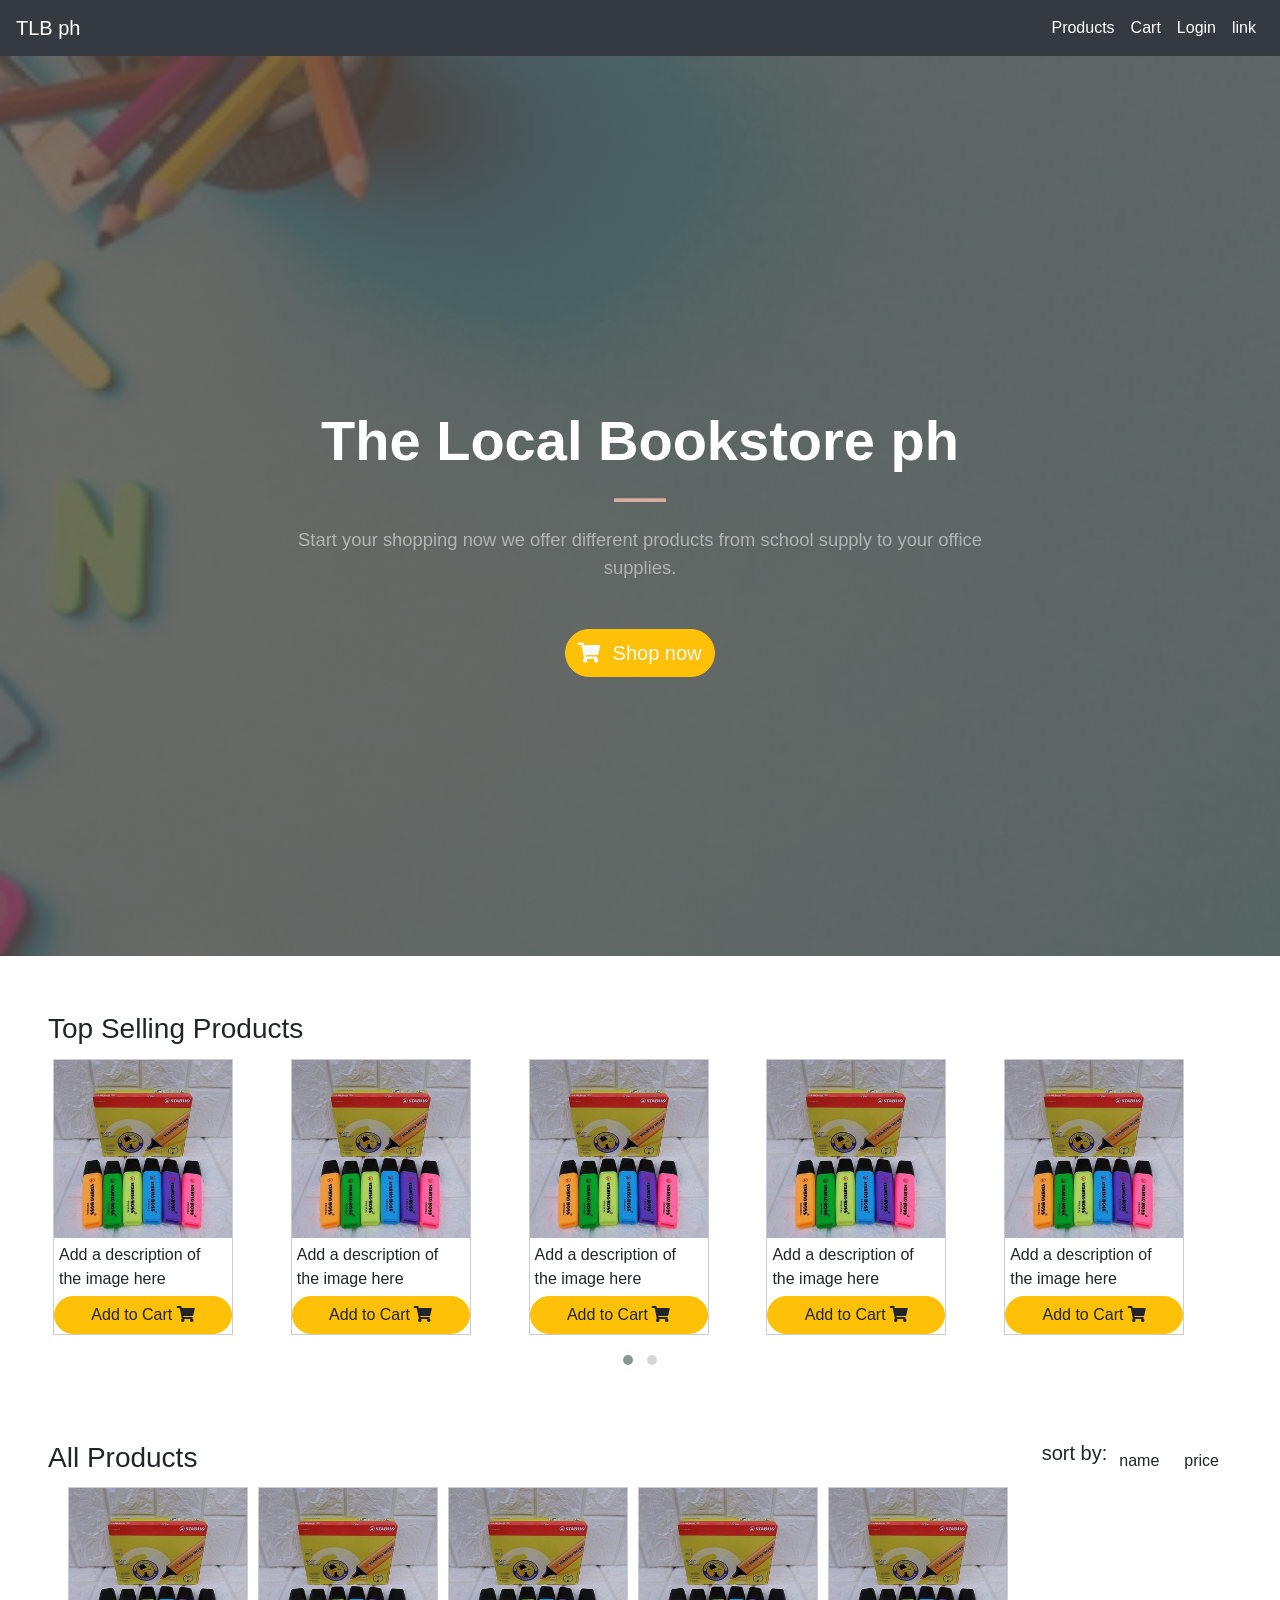
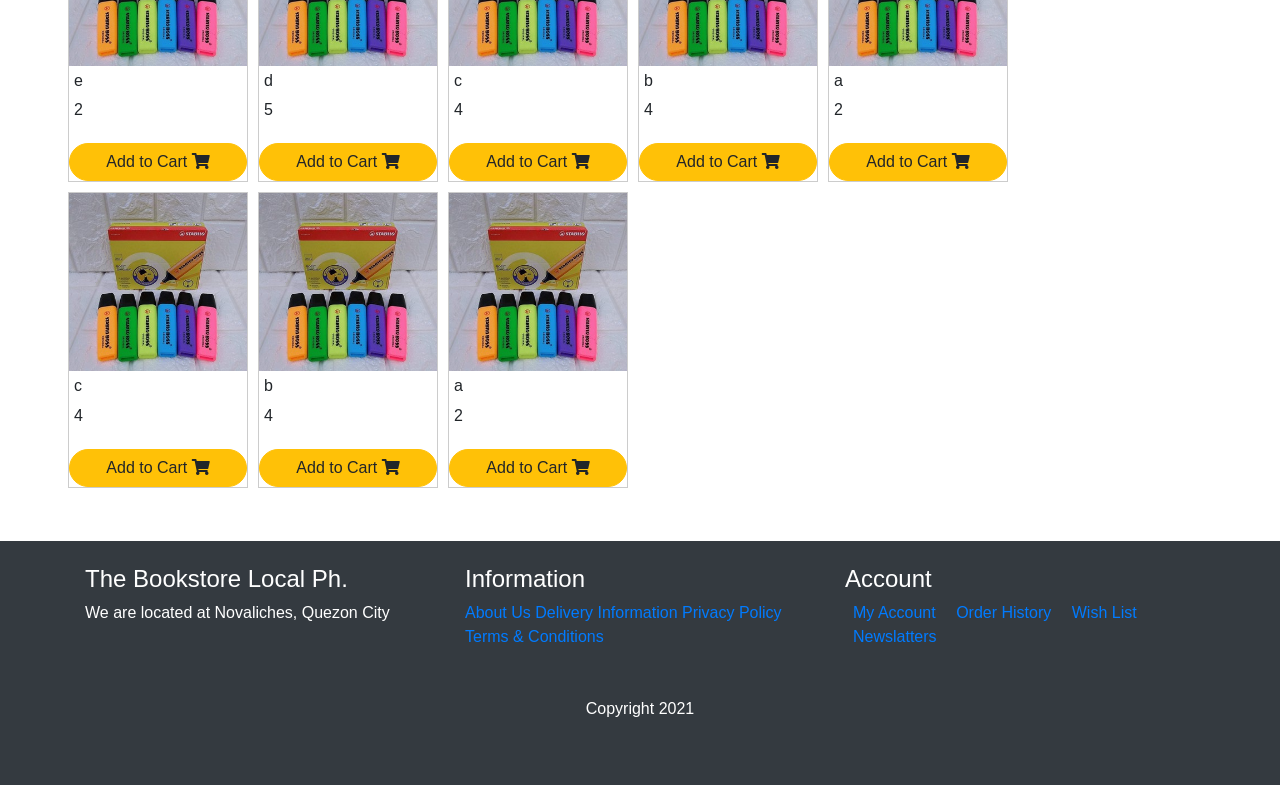
==== index.html @ 6343cd69 "first commit" ====
<!DOCTYPE html>
<html lang="en">
<head>
	<meta charset="UTF-8">
	<meta http-equiv="X-UA-Compatible" content="IE=edge">
	<meta name="viewport" content="width=device-width, initial-scale=1.0">
	<title>TBLph</title>

	<!-- custom file -->
	<link rel="stylesheet" href="custom/css/style.css">
	<!-- custom file -->

	<!--Framework css-->
	<link rel="stylesheet" href="vendor/bootstrap/css/bootstrap.min.css" />
	<link rel="stylesheet" href="vendor/fontawesome/css/all.css" />
	<link rel="stylesheet" href="vendor/owlcarousel/assets/owl.carousel.min.css" />
	<link rel="stylesheet" href="vendor/owlcarousel/assets/owl.theme.default.min.css">
	<link rel="stylesheet" type="text/css" href="vendor/owlcarousel/animate.css">
	<!-- #Framework css-->
</head>
<body>
	<!-- Navagition bar-->
	<nav class="navbar navbar-expand-md bg-dark navbar-dark sticky-top">
		<a href="index.html#top" class="navbar-brand">TLB ph</a>

		<button class="navbar-toggler" type="button" data-toggle="collapse" data-target="#navbar">
			<span class="navbar-toggler-icon"></span>
		</button>

		<div class="collapse navbar-collapse" id="navbar">
			<ul class="navbar-nav ml-auto">
				<li class="nav-item">
					<a href="#products" class="nav-link text-white">Products</a>
				</li>
				<li class="nav-item">
					<a href="" class="nav-link text-white">Cart</a>
				</li>
				<li class="nav-item">
					<a href="login.html" class="nav-link text-white">Login</a>
				</li>
				<li class="nav-item">
					<a href="" class="nav-link text-white">link</a>
				</li>
			</ul>
		</div>
	</nav>
	<!-- #Navigation bar -->

	<!-- Header -->
	<header class="masthead" id="top">
		<div class="container px-4 px-lg-5 h-100">
			<div class="row h-100 align-items-center justify-content-center text-center">
				<div class="col-lg-8 align-self-end">
					<h1 class="text-white font-weight-bold">
					   The Local Bookstore ph
					</h1>
					<hr class="divider" />
				</div>
				<div class="col-lg-8 align-self-baseline">
					<p class="text-white-50 mb-5">
					   Start your shopping now we offer different products from school supply to 
					   your office supplies.
					</p>
					<a class="btn btn-warning btn-lg badge-pill text-light" href="#products">
						<i class="fas fa-shopping-cart"></i> &nbsp;Shop now
					</a>
				</div>
			</div>
		</div>
	</header>
	<!-- #Header -->

	<!-- Products -->
	<span id="products"></span>
	<div class="container-fluid py-2 mt-5">
		<div class="row px-4 px-lg-5">
			<h3>Top Selling Products</h3>
			<div class="owl-carousel owl-theme">
				<div class="item">
					<div class="gallery">
						<img src="assets/img/rsc/prod1.jpg" alt="Cinque Terre">
						<div class="desc">
							Add a description of the image here <br />
						</div>
						<a class="btn btn-warning badge-pill btn-block">
							Add to Cart&nbsp;<i class="fas fa-shopping-cart"></i> 
						</a>
					</div>
				</div>
				<div class="item">
					<div class="gallery">
						<img src="assets/img/rsc/prod1.jpg" alt="Cinque Terre">
						<div class="desc">
							Add a description of the image here <br />
						</div>
					   <a class="btn btn-warning badge-pill btn-block">
							Add to Cart&nbsp;<i class="fas fa-shopping-cart"></i> 
						</a>
					</div>
				</div>
				<div class="item">
					<div class="gallery">
						<img src="assets/img/rsc/prod1.jpg" alt="Cinque Terre">
						<div class="desc">
							Add a description of the image here <br />
						</div>
						<a class="btn btn-warning badge-pill btn-block">
							Add to Cart&nbsp;<i class="fas fa-shopping-cart"></i> 
						</a>
					</div>
				</div>
				<div class="item">
					<div class="gallery">
						<img src="assets/img/rsc/prod1.jpg" alt="Cinque Terre">
						<div class="desc">
							Add a description of the image here <br />
						</div>
						<a class="btn btn-warning badge-pill btn-block">
							Add to Cart&nbsp;<i class="fas fa-shopping-cart"></i> 
						</a>
					</div>
				</div>
				<div class="item">
					<div class="gallery">
						<img src="assets/img/rsc/prod1.jpg" alt="Cinque Terre">
						<div class="desc">
							Add a description of the image here <br />
						</div>
						<a class="btn btn-warning badge-pill btn-block">
							Add to Cart&nbsp;<i class="fas fa-shopping-cart"></i> 
						</a>
					</div>
				</div>
				<div class="item">
					<div class="gallery">
						<img src="assets/img/rsc/prod1.jpg" alt="Cinque Terre">
						<div class="desc">
							Add a description of the image here <br />
						</div>
						<a class="btn btn-warning badge-pill btn-block">
							Add to Cart&nbsp;<i class="fas fa-shopping-cart"></i> 
						</a>
					</div>
				</div>
				<div class="item">
					<div class="gallery">
						<img src="assets/img/rsc/prod1.jpg" alt="Cinque Terre">
						<div class="desc">
							Add a description of the image here <br />
						</div>
						<a class="btn btn-warning badge-pill btn-block">
							Add to Cart&nbsp;<i class="fas fa-shopping-cart"></i> 
						</a>
					</div>
				</div>
			</div>
		</div>
	</div>

	<!-- Products -->

	<!-- All products -->
	<div class="container-fluid py-5 mt-2" >          
		<div class="row px-4 px-lg-5"> 
		<h3>All Products</h3>              
			<div class="btn-group ml-auto" id="sort">
			   <h5>sort by:</h5>
				<button class="btn" data-sort-by="name">name</button>
				<button class="btn" data-sort-by="price">price</button>
			</div>
		</div>
		<div class="row px-4 px-lg-5">
			<div class="col-lg-10">
				 <div class="grid">
					<div class="grid-item gallery">
						<img src="assets/img/rsc/prod1.jpg" alt="Cinque Terre">
						<div class="desc">
							<h6 class="name">e</h6>
							<p class="price">2</p>
						</div>
						<a class="btn btn-warning badge-pill btn-block">
							Add to Cart&nbsp;<i class="fas fa-shopping-cart"></i>
						</a>
					</div>
					<div class="grid-item gallery">
						<img src="assets/img/rsc/prod1.jpg" alt="Cinque Terre">
						<div class="desc">
							<h6 class="name">d</h6>
							<p class="price">5</p>
						</div>
						<a class="btn btn-warning badge-pill btn-block">
							Add to Cart&nbsp;<i class="fas fa-shopping-cart"></i>
						</a>
					</div>
					<div class="grid-item gallery">
						<img src="assets/img/rsc/prod1.jpg" alt="Cinque Terre">
						<div class="desc">
							<h6 class="name">c</h6>
							<p class="price">4</p>
						</div>
						<a class="btn btn-warning badge-pill btn-block">
							Add to Cart&nbsp;<i class="fas fa-shopping-cart"></i>
						</a>
					</div>
					<div class="grid-item gallery">
						<img src="assets/img/rsc/prod1.jpg" alt="Cinque Terre">
						<div class="desc">
							<h6 class="name">b</h6>
							<p class="price">4</p>
						</div>
						<a class="btn btn-warning badge-pill btn-block">
							Add to Cart&nbsp;<i class="fas fa-shopping-cart"></i>
						</a>
					</div>
					<div class="grid-item gallery">
						<img src="assets/img/rsc/prod1.jpg" alt="Cinque Terre">
						<div class="desc">
							<h6 class="name">a</h6>
							<p class="price">2</p>
						</div>
						<a class="btn btn-warning badge-pill btn-block">
							Add to Cart&nbsp;<i class="fas fa-shopping-cart"></i>
						</a>
					</div>
					<div class="grid-item gallery">
						<img src="assets/img/rsc/prod1.jpg" alt="Cinque Terre">
						<div class="desc">
							<h6 class="name">c</h6>
							<p class="price">4</p>
						</div>
						<a class="btn btn-warning badge-pill btn-block">
							Add to Cart&nbsp;<i class="fas fa-shopping-cart"></i>
						</a>
					</div>
					<div class="grid-item gallery">
						<img src="assets/img/rsc/prod1.jpg" alt="Cinque Terre">
						<div class="desc">
							<h6 class="name">b</h6>
							<p class="price">4</p>
						</div>
						<a class="btn btn-warning badge-pill btn-block">
							Add to Cart&nbsp;<i class="fas fa-shopping-cart"></i>
						</a>
					</div>
					<div class="grid-item gallery">
						<img src="assets/img/rsc/prod1.jpg" alt="Cinque Terre">
						<div class="desc">
							<h6 class="name">a</h6>
							<p class="price">2</p>
						</div>
						<a class="btn btn-warning badge-pill btn-block">
							Add to Cart&nbsp;<i class="fas fa-shopping-cart"></i>
						</a>
					</div>
				</div>
			</div>
		   
		</div>
	</div>

	<!-- All products -->

	<!-- Footer -->
	<div class="jumbotron jumbotron-fluid bg-dark pt-4 m-0">
		<div class="container">
			<div class="row text-white">
				<div class="col-lg-4">
					<h4>The Bookstore Local Ph.</h4>
					 <p>We are located at Novaliches, Quezon City</p>
				</div>
				<div class="col-lg-4">
					<h4>Information</h4>
					<a href="#">About Us</a>
					<a href="#">Delivery Information</a>
					<a href="#">Privacy Policy</a>
					<a href="#">Terms & Conditions</a>
				</div>
				<div class="col-lg-4">
					<h4 class="">Account</h4>
					<a href="#" class="mx-2">My Account</a>
					<a href="#" class="mx-2">Order History</a>
					<a href="#" class="mx-2">Wish List</a>
					<a href="#" class="mx-2">Newslatters</a>
				</div>
				<span class="m-auto pt-5">Copyright 2021</span>
			</div>
		</div>
	</div>
	<!-- Footer -->

	<!--Framework JS file-->
	<script src="vendor/jquery/jquery.min.js"></script>
	<script src="vendor/popper/popper1-14-6.min.js"></script>
	<script src="vendor/bootstrap/js/bootstrap.js"></script>
	<script src="vendor/owlcarousel/owl.carousel.min.js"></script>
	<script src="vendor/isotope/isotope.pkgd.min.js"></script>
	<script src="custom/js/script.js"></script>
</body>
</html>
---- custom/css/style.css ----
header.masthead {
	padding-top: 10rem;
	padding-bottom: calc(10rem - 4.5rem);
	background: linear-gradient(to bottom, rgba(92, 77, 66, 0.8) 0%, rgba(92, 77, 66, 0.8) 100%), url("../../assets/img/bg3.jpg");
	background-position: center;
	background-repeat: no-repeat;
	background-attachment: scroll;
	background-size: cover;
}
header.masthead h1, header.masthead .h1 {
	font-size: 2.25rem;
}
@media (min-width: 992px) {
	header.masthead {
		height: 100vh;
		min-height: 40rem;
		padding-top: 4.5rem;
		padding-bottom: 0;
	}
	header.masthead p {
		font-size: 1.15rem;
	}
	header.masthead h1, header.masthead .h1 {
		font-size: 3rem;
	}
}
@media (min-width: 1200px) {
	header.masthead h1, header.masthead .h1 {
		font-size: 3.5rem;
	}
}

hr.divider {
	height: 0.2rem;
	max-width: 3.25rem;
	margin: 1.5rem auto;
	background-color: #d8aea2;
	opacity: 1;
}

div.gallery {
	margin: 5px;
	border: 1px solid #ccc;
	float: left;
	width: 180px;
}

div.gallery img {
	width: 100%;
	height: auto;
}

div.desc {
	padding: 5px;
	text-align: left;
}

/* clear fix */
.grid:after {
	content: '';
	display: block;
	clear: both;
}


/* css for admin side nav bar*/
.sidenav {
	height: 100%;
	width: 0;
	position: fixed;
	z-index: 1;
	top: 0;
	left: 0;
	/*background-color: #111;*/
	background: linear-gradient(to bottom, rgba(92, 77, 66, 0.8) 0%, rgba(92, 77, 66, 0.8) 100%), url("../../assets/img/bg3.jpg");
	background-repeat: no-repeat;
	background-size: cover;
	overflow-x: hidden;
	transition: 0.5s;
	padding-top: 60px;
}

.sidenav a {
	padding: 8px 8px 8px 32px;
	text-decoration: none;
	font-size: 25px;
	color: #818181;
	display: block;
	transition: 0.3s;
}

.sidenav a:hover {
	color: #f1f1f1;
}

.sidenav .closebtn {
	position: absolute;
	top: 0;
	right: 25px;
	font-size: 36px;
	margin-left: 50px;
}

#main {
	transition: margin-left .5s;
	padding: 16px;
}

@media screen and (max-height: 450px) {
	.sidenav {padding-top: 15px;}
	.sidenav a {font-size: 18px;}
}
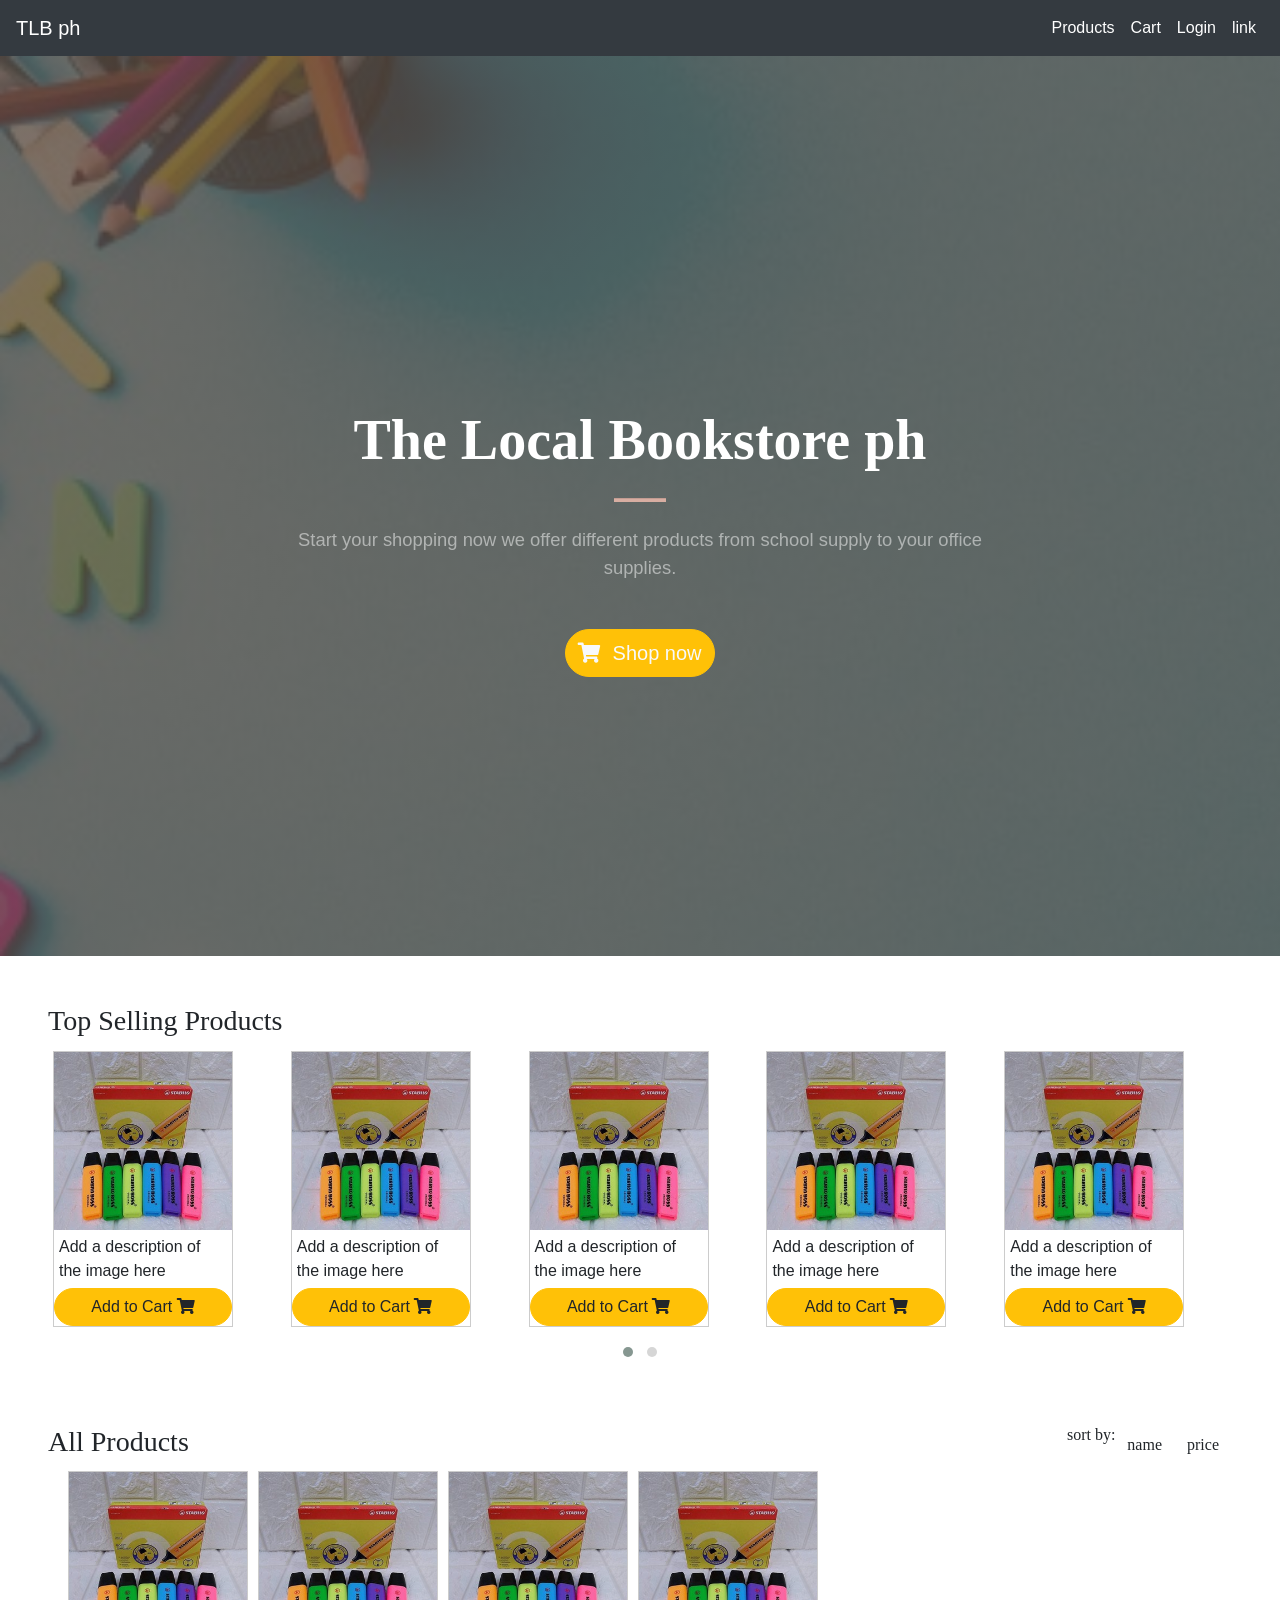
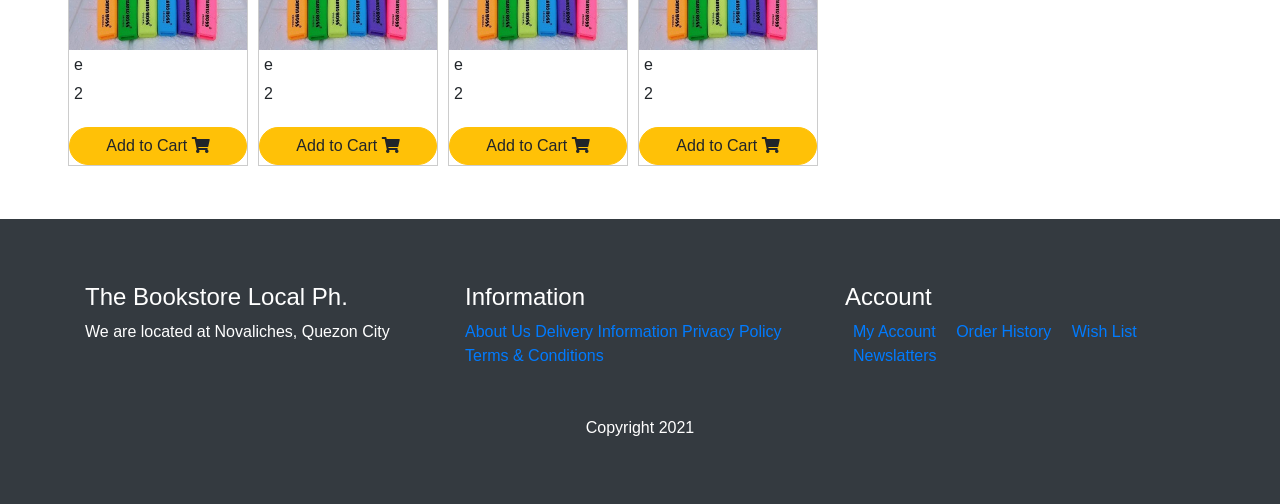
==== commit d651863a: "Change some design" ====
--- a/index.html
+++ b/index.html
@@ -21,7 +21,7 @@
 <body>
 	<!-- Navagition bar-->
 	<nav class="navbar navbar-expand-md bg-dark navbar-dark sticky-top">
-		<a href="index.html#top" class="navbar-brand">TLB ph</a>
+		<a href="index.html" class="navbar-brand">TLB ph</a>
 
 		<button class="navbar-toggler" type="button" data-toggle="collapse" data-target="#navbar">
 			<span class="navbar-toggler-icon"></span>
@@ -47,11 +47,11 @@
 	<!-- #Navigation bar -->
 
 	<!-- Header -->
-	<header class="masthead" id="top">
+	<header class="masthead">
 		<div class="container px-4 px-lg-5 h-100">
 			<div class="row h-100 align-items-center justify-content-center text-center">
 				<div class="col-lg-8 align-self-end">
-					<h1 class="text-white font-weight-bold">
+					<h1 class="text-white font-weight-bold font-buxton font-size-24">
 					   The Local Bookstore ph
 					</h1>
 					<hr class="divider" />
@@ -72,9 +72,9 @@
 
 	<!-- Products -->
 	<span id="products"></span>
-	<div class="container-fluid py-2 mt-5">
+	<div class="container-fluid mt-5">
 		<div class="row px-4 px-lg-5">
-			<h3>Top Selling Products</h3>
+			<h3 class="font-buxton">Top Selling Products</h3>
 			<div class="owl-carousel owl-theme">
 				<div class="item">
 					<div class="gallery">
@@ -160,113 +160,80 @@
 	<!-- Products -->
 
 	<!-- All products -->
-	<div class="container-fluid py-5 mt-2" >          
-		<div class="row px-4 px-lg-5"> 
-		<h3>All Products</h3>              
+	<div class="container-fluid py-5 mt-2" >
+		<div class="row px-4 px-lg-5">
+			<h3 class="font-buxton">All Products</h3>
 			<div class="btn-group ml-auto" id="sort">
-			   <h5>sort by:</h5>
-				<button class="btn" data-sort-by="name">name</button>
-				<button class="btn" data-sort-by="price">price</button>
-			</div>
-		</div>
-		<div class="row px-4 px-lg-5">
+				<h5 class="font-buxton font-size-16">sort by:</h5>
+				<button class="btn font-buxton font-size-24" data-sort-by="name">name</button>
+				<button class="btn font-buxton font-size-24" data-sort-by="price">price</button>
+			</div>
+		</div>
+		<div  class="row px-4 px-lg-5">
 			<div class="col-lg-10">
-				 <div class="grid">
-					<div class="grid-item gallery">
-						<img src="assets/img/rsc/prod1.jpg" alt="Cinque Terre">
-						<div class="desc">
-							<h6 class="name">e</h6>
-							<p class="price">2</p>
-						</div>
-						<a class="btn btn-warning badge-pill btn-block">
-							Add to Cart&nbsp;<i class="fas fa-shopping-cart"></i>
-						</a>
-					</div>
-					<div class="grid-item gallery">
-						<img src="assets/img/rsc/prod1.jpg" alt="Cinque Terre">
-						<div class="desc">
-							<h6 class="name">d</h6>
-							<p class="price">5</p>
-						</div>
-						<a class="btn btn-warning badge-pill btn-block">
-							Add to Cart&nbsp;<i class="fas fa-shopping-cart"></i>
-						</a>
-					</div>
-					<div class="grid-item gallery">
-						<img src="assets/img/rsc/prod1.jpg" alt="Cinque Terre">
-						<div class="desc">
-							<h6 class="name">c</h6>
-							<p class="price">4</p>
-						</div>
-						<a class="btn btn-warning badge-pill btn-block">
-							Add to Cart&nbsp;<i class="fas fa-shopping-cart"></i>
-						</a>
-					</div>
-					<div class="grid-item gallery">
-						<img src="assets/img/rsc/prod1.jpg" alt="Cinque Terre">
-						<div class="desc">
-							<h6 class="name">b</h6>
-							<p class="price">4</p>
-						</div>
-						<a class="btn btn-warning badge-pill btn-block">
-							Add to Cart&nbsp;<i class="fas fa-shopping-cart"></i>
-						</a>
-					</div>
-					<div class="grid-item gallery">
-						<img src="assets/img/rsc/prod1.jpg" alt="Cinque Terre">
-						<div class="desc">
-							<h6 class="name">a</h6>
-							<p class="price">2</p>
-						</div>
-						<a class="btn btn-warning badge-pill btn-block">
-							Add to Cart&nbsp;<i class="fas fa-shopping-cart"></i>
-						</a>
-					</div>
-					<div class="grid-item gallery">
-						<img src="assets/img/rsc/prod1.jpg" alt="Cinque Terre">
-						<div class="desc">
-							<h6 class="name">c</h6>
-							<p class="price">4</p>
-						</div>
-						<a class="btn btn-warning badge-pill btn-block">
-							Add to Cart&nbsp;<i class="fas fa-shopping-cart"></i>
-						</a>
-					</div>
-					<div class="grid-item gallery">
-						<img src="assets/img/rsc/prod1.jpg" alt="Cinque Terre">
-						<div class="desc">
-							<h6 class="name">b</h6>
-							<p class="price">4</p>
-						</div>
-						<a class="btn btn-warning badge-pill btn-block">
-							Add to Cart&nbsp;<i class="fas fa-shopping-cart"></i>
-						</a>
-					</div>
-					<div class="grid-item gallery">
-						<img src="assets/img/rsc/prod1.jpg" alt="Cinque Terre">
-						<div class="desc">
-							<h6 class="name">a</h6>
-							<p class="price">2</p>
-						</div>
-						<a class="btn btn-warning badge-pill btn-block">
-							Add to Cart&nbsp;<i class="fas fa-shopping-cart"></i>
-						</a>
-					</div>
-				</div>
-			</div>
-		   
+				<div class="grid">
+					<div class="grid-item">
+						<div class="gallery">
+							<img src="assets/img/rsc/prod1.jpg" alt="Cinque Terre">
+							<div class="desc">
+								<h6 class="name">e</h6>
+								<p class="price">2</p>
+							</div>
+							<a class="btn btn-warning badge-pill btn-block">
+								Add to Cart&nbsp;<i class="fas fa-shopping-cart"></i>
+							</a>
+						</div>						
+					</div>
+					<div class="grid-item">
+						<div class="gallery">
+							<img src="assets/img/rsc/prod1.jpg" alt="Cinque Terre">
+							<div class="desc">
+								<h6 class="name">e</h6>
+								<p class="price">2</p>
+							</div>
+							<a class="btn btn-warning badge-pill btn-block">
+								Add to Cart&nbsp;<i class="fas fa-shopping-cart"></i>
+							</a>
+						</div>						
+					</div>
+					<div class="grid-item">
+						<div class="gallery">
+							<img src="assets/img/rsc/prod1.jpg" alt="Cinque Terre">
+							<div class="desc">
+								<h6 class="name">e</h6>
+								<p class="price">2</p>
+							</div>
+							<a class="btn btn-warning badge-pill btn-block">
+								Add to Cart&nbsp;<i class="fas fa-shopping-cart"></i>
+							</a>
+						</div>						
+					</div>
+					<div class="grid-item">
+						<div class="gallery">
+							<img src="assets/img/rsc/prod1.jpg" alt="Cinque Terre">
+							<div class="desc">
+								<h6 class="name">e</h6>
+								<p class="price">2</p>
+							</div>
+							<a class="btn btn-warning badge-pill btn-block">
+								Add to Cart&nbsp;<i class="fas fa-shopping-cart"></i>
+							</a>
+						</div>						
+					</div>
+
+				</div>
+			</div>
 		</div>
 	</div>
 
 	<!-- All products -->
 
-	<!-- Footer -->
-	<div class="jumbotron jumbotron-fluid bg-dark pt-4 m-0">
+	<div class="jumbotron jumbotron-fluid bg-dark mb-0">
 		<div class="container">
-			<div class="row text-white">
+		    <div class="row text-white">
 				<div class="col-lg-4">
 					<h4>The Bookstore Local Ph.</h4>
-					 <p>We are located at Novaliches, Quezon City</p>
+					<p>We are located at Novaliches, Quezon City</p>
 				</div>
 				<div class="col-lg-4">
 					<h4>Information</h4>
@@ -286,7 +253,6 @@
 			</div>
 		</div>
 	</div>
-	<!-- Footer -->
 
 	<!--Framework JS file-->
 	<script src="vendor/jquery/jquery.min.js"></script>
--- a/custom/css/style.css
+++ b/custom/css/style.css
@@ -1,4 +1,34 @@
+.font-buxton{
+	font-family: Buxton Sketch;
+}
+
+.font-size-12{
+	font-size: 12px;
+}
+
+.font-size-14{
+	font-size: 14px;
+}
+
+.font-size-16{
+	font-size: 16px;
+}
+
+.font-size-18{
+	font-size: 16px;
+}
+
+.font-size-20{
+	font-size: 20px;
+}
+
+.font-size-24{
+	font-size: 24px;
+}
+
+
 header.masthead {
+	height: 100%;
 	padding-top: 10rem;
 	padding-bottom: calc(10rem - 4.5rem);
 	background: linear-gradient(to bottom, rgba(92, 77, 66, 0.8) 0%, rgba(92, 77, 66, 0.8) 100%), url("../../assets/img/bg3.jpg");
@@ -13,7 +43,7 @@
 @media (min-width: 992px) {
 	header.masthead {
 		height: 100vh;
-		min-height: 40rem;
+		min-height: 100%;
 		padding-top: 4.5rem;
 		padding-bottom: 0;
 	}
@@ -38,7 +68,7 @@
 	opacity: 1;
 }
 
-div.gallery {
+div.gallery{
 	margin: 5px;
 	border: 1px solid #ccc;
 	float: left;
@@ -55,13 +85,10 @@
 	text-align: left;
 }
 
-/* clear fix */
-.grid:after {
-	content: '';
-	display: block;
-	clear: both;
+
+.grid-item {
+  float: left;
 }
-
 
 /* css for admin side nav bar*/
 .sidenav {
@@ -71,8 +98,8 @@
 	z-index: 1;
 	top: 0;
 	left: 0;
-	/*background-color: #111;*/
-	background: linear-gradient(to bottom, rgba(92, 77, 66, 0.8) 0%, rgba(92, 77, 66, 0.8) 100%), url("../../assets/img/bg3.jpg");
+	background-color: #111;
+	/*background: linear-gradient(to bottom, rgba(92, 77, 66, 0.8) 0%, rgba(92, 77, 66, 0.8) 100%), url("../../assets/img/bg3.jpg");*/
 	background-repeat: no-repeat;
 	background-size: cover;
 	overflow-x: hidden;
@@ -103,7 +130,6 @@
 
 #main {
 	transition: margin-left .5s;
-	padding: 16px;
 }
 
 @media screen and (max-height: 450px) {
